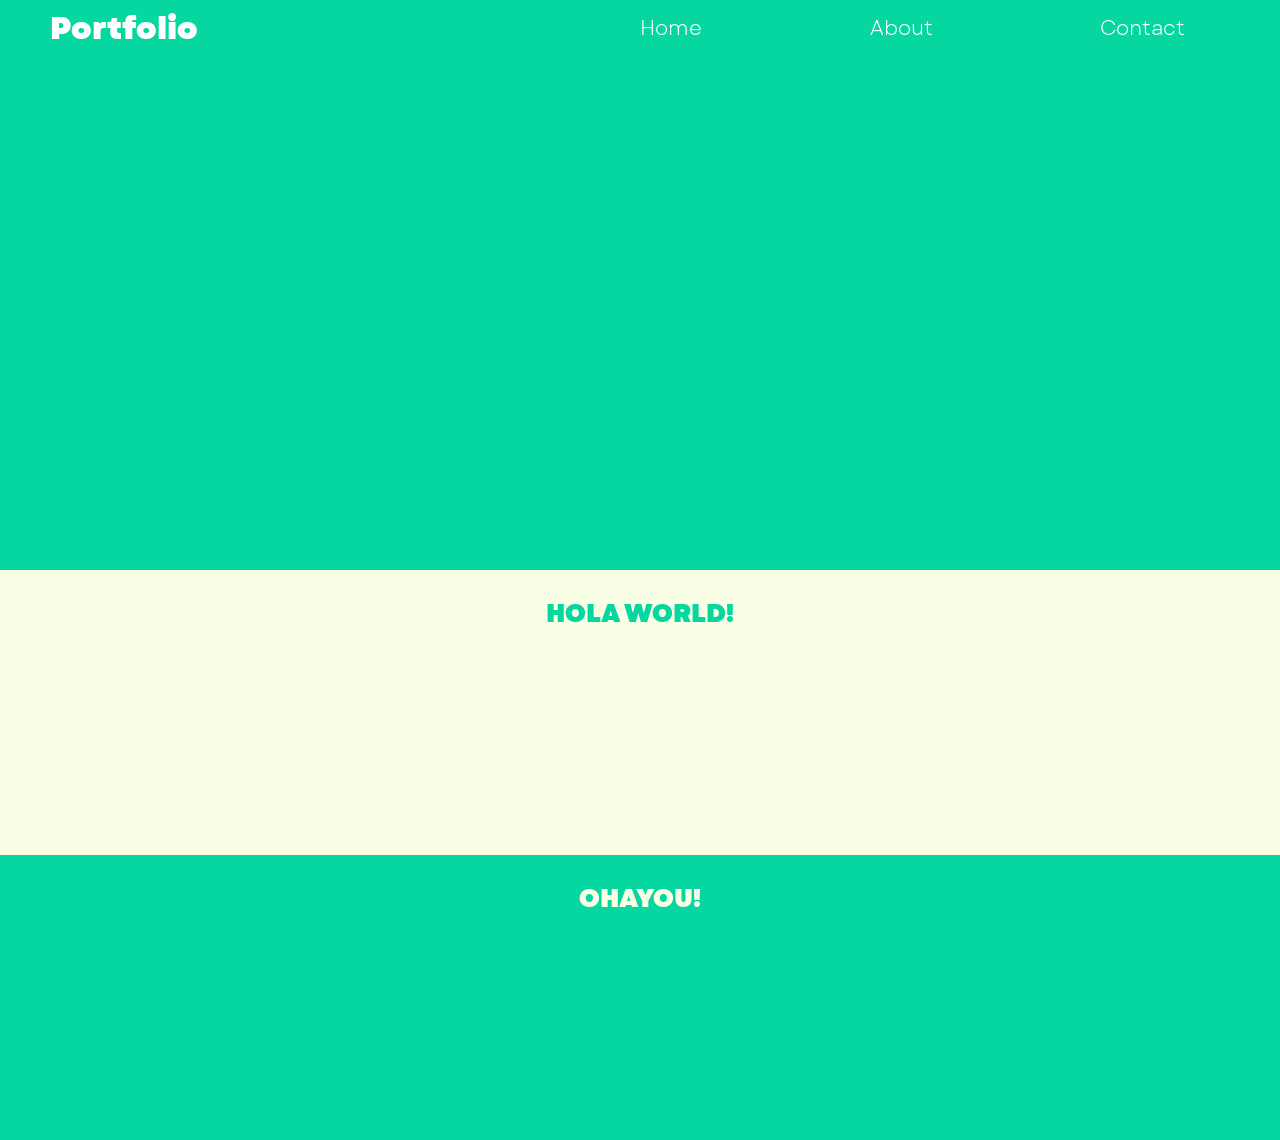
==== index.html @ 5cec0b8a "Added: index.html" ====
<!DOCTYPE html>

<html>

    <head>
        <title> Sample Web Page </title>
        <link rel="stylesheet" href="sample.css">
    </head>
    <body>
        <div class = "main">
            <div class = "first_section">
                <nav>
                  <p> Portfolio </p>
                  <p class = "menu_categ"> Home </p>
                  <p class = "menu_categ"> About </p>
                  <p class = "menu_categ"> Contact </p>
                </nav>

            </div>
            <div class = "second_section">
             <p> HOLA WORLD! </p>
            </div>
            <div class = "third_section">
             <p> OHAYOU! </p>
            </div>
        </div>
    </body>
</html>
---- sample.css ----
body {
   background-color:  #06D6A0;
   color: #F8FFE5;
   font-family: 'garetBook';
   height: 1140px;
   width: 100vw;
   font-size: 50px;
   padding: 0;
   margin: 0;
}

/*Fonts */
@font-face {
    font-family: 'garetBook';
    src: url(garetheavy.ttf)format('truetype');

}

@font-face {
    font-family: 'garetThin';
    src: url(garet.ttf)format('truetype');
}


/* Style for main whole section */
.main { 
    font-size: 25px;
    text-align: center;
    height: 100%;
    width: 100vw;
    display: flex;
    flex-direction: column;
    margin: 0;
    padding: 0;
}

nav {
    color: white;
    font-family: 'garetThin';
    align-items: center;
    height: 10%;
    display: flex;
    margin: 0px;
    z-index: 1;

}

nav p {
    text-align: left;
    margin-left: 50px;
    font-family: 'garetBook';
    font-size: 30px;
    flex: 3;


}

.menu_categ {
    font-family: 'garetThin';
    font-size: 20px;
    flex: 1;
    width: 100%;

}
/* First part */ 
.first_section {
    flex: 2;
    width: 100vw;
    margin: 0;
    padding: 0;
}
.second_section {
    flex: 1;
    background-color: #F8FFE5;
    color: #06D6A0;
    width: 100vw;
}

.third_section {
    flex: 1;
    width: 100vw;
}
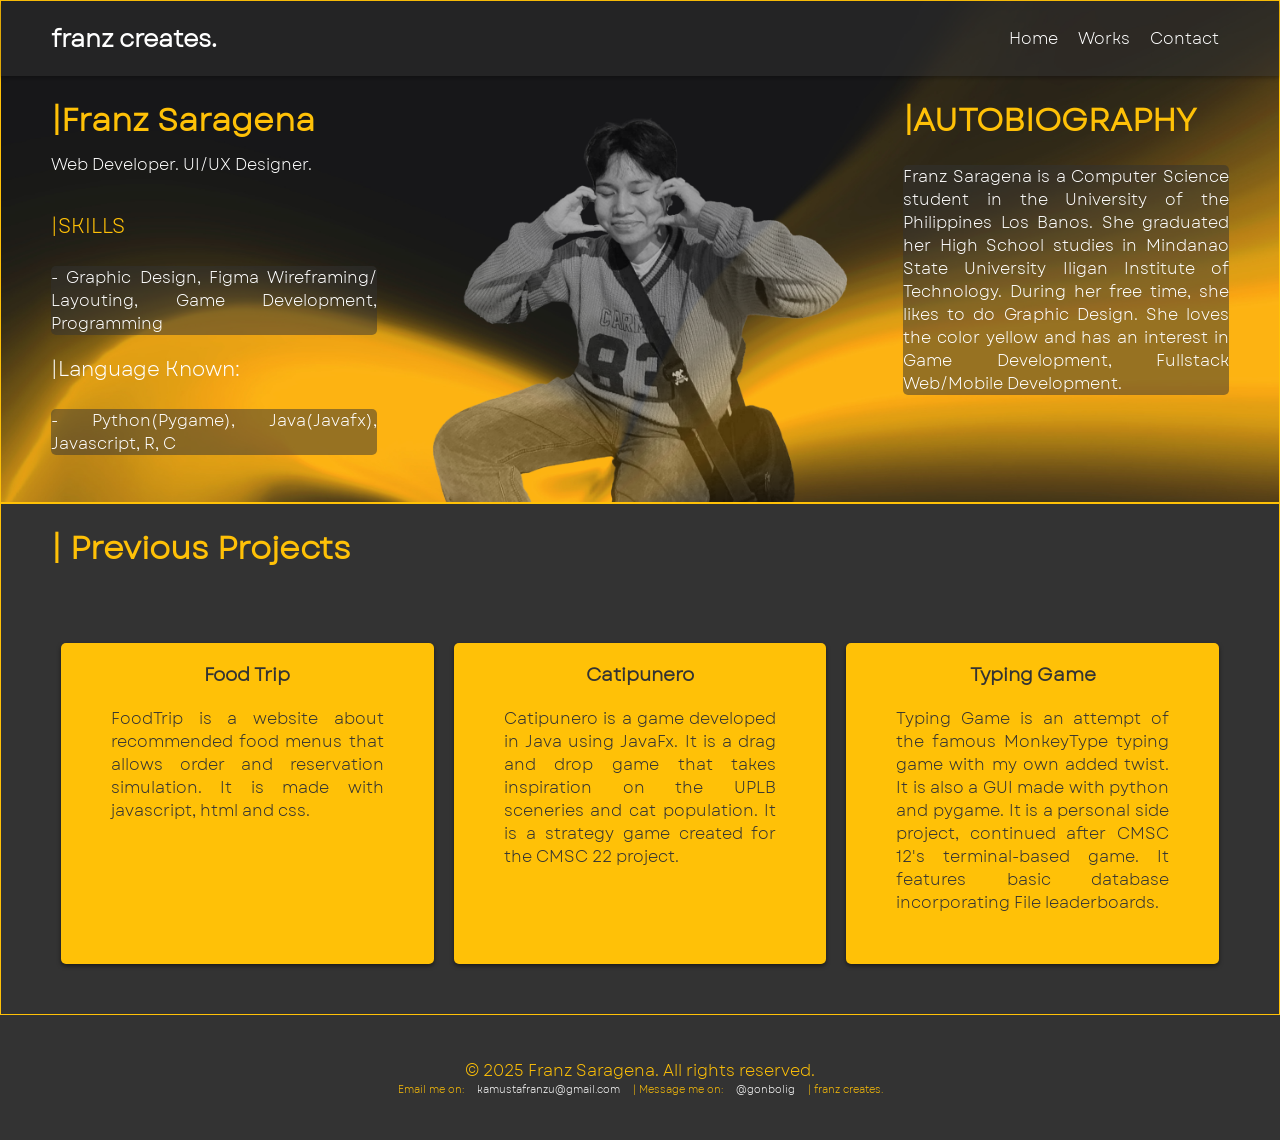
==== commit 29e1a73c: "chore: Added final index.html and necessary files" ====
--- a/index.html
+++ b/index.html
@@ -2,27 +2,95 @@
 
 <html>
 
-    <head>
-        <title> Sample Web Page </title>
-        <link rel="stylesheet" href="sample.css">
-    </head>
-    <body>
-        <div class = "main">
-            <div class = "first_section">
-                <nav>
-                  <p> Portfolio </p>
-                  <p class = "menu_categ"> Home </p>
-                  <p class = "menu_categ"> About </p>
-                  <p class = "menu_categ"> Contact </p>
-                </nav>
-
+<head>
+    <title> Franz Creates </title>
+    <link rel="stylesheet" type="text/css" href="sample.css"/>
+</head>
+<body>
+    <div class="main">
+        <div class ="child_content" id ="main_content">
+            <div class ="grandchild_content" id = "first_section">
+                <div class = "nav_bar">
+                    <div class="nav_child">
+                    <nav>
+                       <h1> franz creates. </h1> 
+                    </nav>
+                    </div> <!--end of logo nav child div-->
+                    <div class="nav_child" style="justify-content: flex-end; margin-right: 50px;" >
+                        <a href="#Home">Home</a>
+                        <a href="#Works"> Works </a>
+                        <a href="#Contacts"> Contact </a>
+                    </div> <!--end of div-->
+                </div> <!-- end of navbar-->
+                <div class="main_child">
+                    <div class = "main_grandchild" id ="details" style="flex:1;">
+                        <h1 style="color:#FFC107; margin-bottom: 5px;" > |Franz Saragena </h1>
+                        <p style="margin-top: 5px;"> Web Developer. UI/UX Designer. </p>
+                        <p style="color:#FFC107; font-size: 20px;"> |SKILLS </p>
+                        <span style="margin-bottom: 0px;">
+                            - Graphic Design, Figma Wireframing/ Layouting, Game Development, Programming
+                        </span>
+                        <p style="color: white; font-size: 20px;"> |Language Known: </p>
+                        <span style="margin-bottom: 0px;">
+                            - Python(Pygame), Java(Javafx), Javascript, R, C
+                        </span>
+                    </div>
+                    <div class = "main_grandchild" style="flex: 1;">
+                        <img style = "opacity: 0.7;" src="/images/logo.png"></img>
+                    </div>
+                    <div clas = "autobiography" style="flex: 1;">
+                        <h1> |AUTOBIOGRAPHY</h1>
+                        <span >
+                            Franz Saragena is a Computer Science student in the University
+                            of the Philippines Los Banos. She graduated her High School studies in Mindanao
+                            State University Iligan Institute of Technology. During her free time, she likes to do 
+                            Graphic Design. She loves the color yellow and has an interest in Game Development, Fullstack
+                            Web/Mobile Development.  
+                        </span>
+                    </div>
+                </div> <!-- end of main child -->
             </div>
-            <div class = "second_section">
-             <p> HOLA WORLD! </p>
-            </div>
-            <div class = "third_section">
-             <p> OHAYOU! </p>
+            <div class ="grandchild_content" id = "prev_proj">
+                
+                <div style="flex:0.2;">
+                <h1> | Previous Projects </h1>
+                </div>
+                <div class="project" style="flex:1;">
+                    <div class="product">
+                    <h3> Food Trip </h3>
+                    <span>
+                        FoodTrip is a website about recommended food menus
+                        that allows order and reservation simulation. It is made
+                        with javascript, html and css.
+                    </span>
+                    </div>
+                    <div class = "product">
+                        <h3> Catipunero </h3>
+                        <span style="background-color: none;">
+                        Catipunero is a game developed in Java using JavaFx. It is a drag
+                        and drop game that takes inspiration on the UPLB sceneries and cat population.
+                        It is a strategy game created for the CMSC 22 project.
+                    </span>
+                    </div>
+                    <div class = "product">
+                        <h3> Typing Game </h3>
+                    <span style="background-color: none;">
+                       Typing Game is an attempt of the famous MonkeyType typing game with my own added twist. It is also a 
+                       GUI made with python and pygame. It is a personal side project, continued after CMSC 12's terminal-based game.
+                       It features basic database incorporating File leaderboards.
+                    </span>
+                    </div>
+                </div>
             </div>
         </div>
-    </body>
+        <div class ="child_content" id ="footer">
+            <footer>
+            <p> © 2025 Franz Saragena. All rights reserved.</p>
+            <p style="font-size: 10px;"> Email me on: <a href=""> kamustafranzu@gmail.com </a> | Message me on: <a href=""> @gonbolig </a> | franz creates.</p>
+        </footer>
+        </div>
+
+    </div>
+
+</body>
 </html>
--- a/sample.css
+++ b/sample.css
@@ -1,82 +1,179 @@
 body {
-   background-color:  #06D6A0;
-   color: #F8FFE5;
-   font-family: 'garetBook';
-   height: 1140px;
-   width: 100vw;
-   font-size: 50px;
-   padding: 0;
-   margin: 0;
-}
-
-/*Fonts */
-@font-face {
-    font-family: 'garetBook';
-    src: url(garetheavy.ttf)format('truetype');
+    background-color: #333333;
+    color: #FFC107;
+    font-family: 'garetThin';
+    height: 1140px;
+    margin: 0;
 
 }
 
+/*Import local fonts*/
 @font-face {
     font-family: 'garetThin';
-    src: url(garet.ttf)format('truetype');
+    src: url(/fonts/garet.ttf)format(truetype);
+}
+
+@font-face {
+    font-family: 'garetHeavy';
+    src: url(/fonts/garetheavy.ttf)format(truetype);
+}
+
+.main {
+    display: flex;
+    flex-direction: column;
+    height: 100%;
+    width: 100%;
+}
+
+.child_content {
+    padding: 0px;
+    flex: 1;
+    text-align: center;
+    display: flex;
+    flex-direction: column;
+    
+}
+
+.grandchild_content {
+    border-width: 1px;
+    border-style: solid;
+    padding: 0px;
+    flex: 0.2;
+    max-height: 100%;
+    text-align: center;
+}
+
+#first_section {
+    background-image: url(/images/pixel.png);
+    background-attachment: fixed;
+    background-size: cover;
+    background-repeat: no-repeat;
+    display: flex;
+    flex-direction: column;
+    flex: 2;
 }
 
 
-/* Style for main whole section */
-.main { 
-    font-size: 25px;
+.nav_bar { /*nav bar section*/
+    flex: 0.1;
+    background-color: rgba(51, 51, 51, 0.5);
+    box-shadow: 0px 2px 4px rgba(0,0,0,0.3);
+    display: flex;
+    flex-direction: row;
+    color: white;
+}
+
+.nav_child { 
+    width: 100%; 
+    display: flex;
+    direction: row;
+    align-items: center;
+    
+}
+
+/*end of nav bar section*/
+
+.main_child {
+    display: flex;
+    direction: row;
+    max-width: 100%;
+    max-height: 100%;
+    flex:   1;
+    gap: 0px;
+}
+
+.main_grandchild {
+    display: flex;
+    direction: column;
+    width: 100%;
     text-align: center;
+}
+
+
+
+ img {
+    width: 100%;
     height: 100%;
-    width: 100vw;
+    object-fit: cover;
+}
+
+.autobiography {
+    align-items: center;
+    justify-content: center;
+}
+#details {
     display: flex;
     flex-direction: column;
-    margin: 0;
-    padding: 0;
-}
-
-nav {
-    color: white;
-    font-family: 'garetThin';
-    align-items: center;
-    height: 10%;
-    display: flex;
-    margin: 0px;
-    z-index: 1;
+    color:white;
 
 }
 
-nav p {
-    text-align: left;
-    margin-left: 50px;
-    font-family: 'garetBook';
-    font-size: 30px;
-    flex: 3;
+/* End of Skills, Autobiography, Picture, Name */
 
+#prev_proj {
+    display: flex;
+    flex-direction: column;
 
 }
 
-.menu_categ {
-    font-family: 'garetThin';
-    font-size: 20px;
+.project {
+    display: flex;
+    flex-direction: row;
+    margin: 50px;
     flex: 1;
-    width: 100%;
-
-}
-/* First part */ 
-.first_section {
-    flex: 2;
-    width: 100vw;
-    margin: 0;
-    padding: 0;
-}
-.second_section {
-    flex: 1;
-    background-color: #F8FFE5;
-    color: #06D6A0;
-    width: 100vw;
 }
 
-.third_section {
+.product {
     flex: 1;
-    width: 100vw;
+    margin-left: 10px;
+    margin-right: 10px;
+    background-color: #FFC107;
+    color: #333333;
+    border-radius: 5px;
+    box-shadow: 0px 2px 4px rgba(0,0,0,0.5);
+    max-width: 100%;
+    max-height: 100%;
+    
 }
+
+h1,p {
+    text-align: left;
+    margin-left: 50px;
+}
+
+a {
+    margin: 10px;
+    color: white;
+    text-decoration: none;
+}
+
+a:hover {
+    color:#FFC107;
+}
+
+span {
+    color: white; text-align: 
+    justify; display: block; 
+    margin: 50px;
+    background-color: rgba(51, 51, 51, 0.5);
+    border-radius: 5px;
+    margin-top: 5px;
+}
+
+.product span {
+    background-color: rgba(51, 51, 51, 0.0);
+    color: #333333;
+}
+
+footer {
+    text-align: center;
+    display: flex;
+    flex-direction: column;
+    align-items: center;
+    justify-content: center;
+    height: 100%;
+}
+
+footer p {
+    margin: 0;
+}
